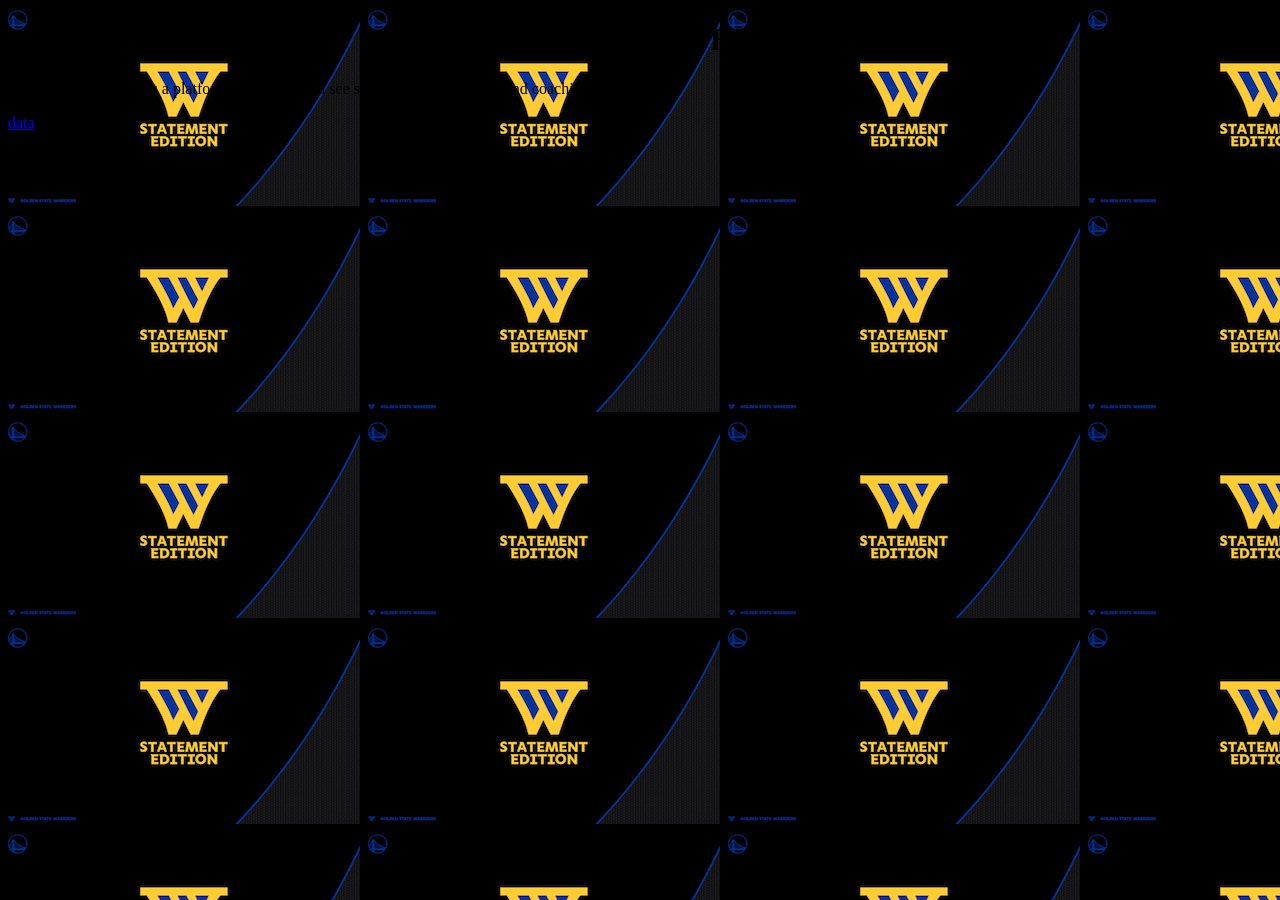
==== LIAT CS/index.html @ c1d6d21e "Add files via upload" ====
<!DOCTYPE html>
<html>
<head>
	<title>DUB NATION</title>

	<style>
		body {
			background-image: url("WARRIORSHOMEPAGE.png");

		} 
		p {
			color:"white";

		}

	</style>
</head>
<body>
	<h1> <center> DUB NATION HUB </h1> </center>
	<p> DUB NATION HUB is a platform where you can see stats player interviews, and coaching statements!</p>

	<a href="ScoringAndData.html"> data </a>


	
</body>
</html>
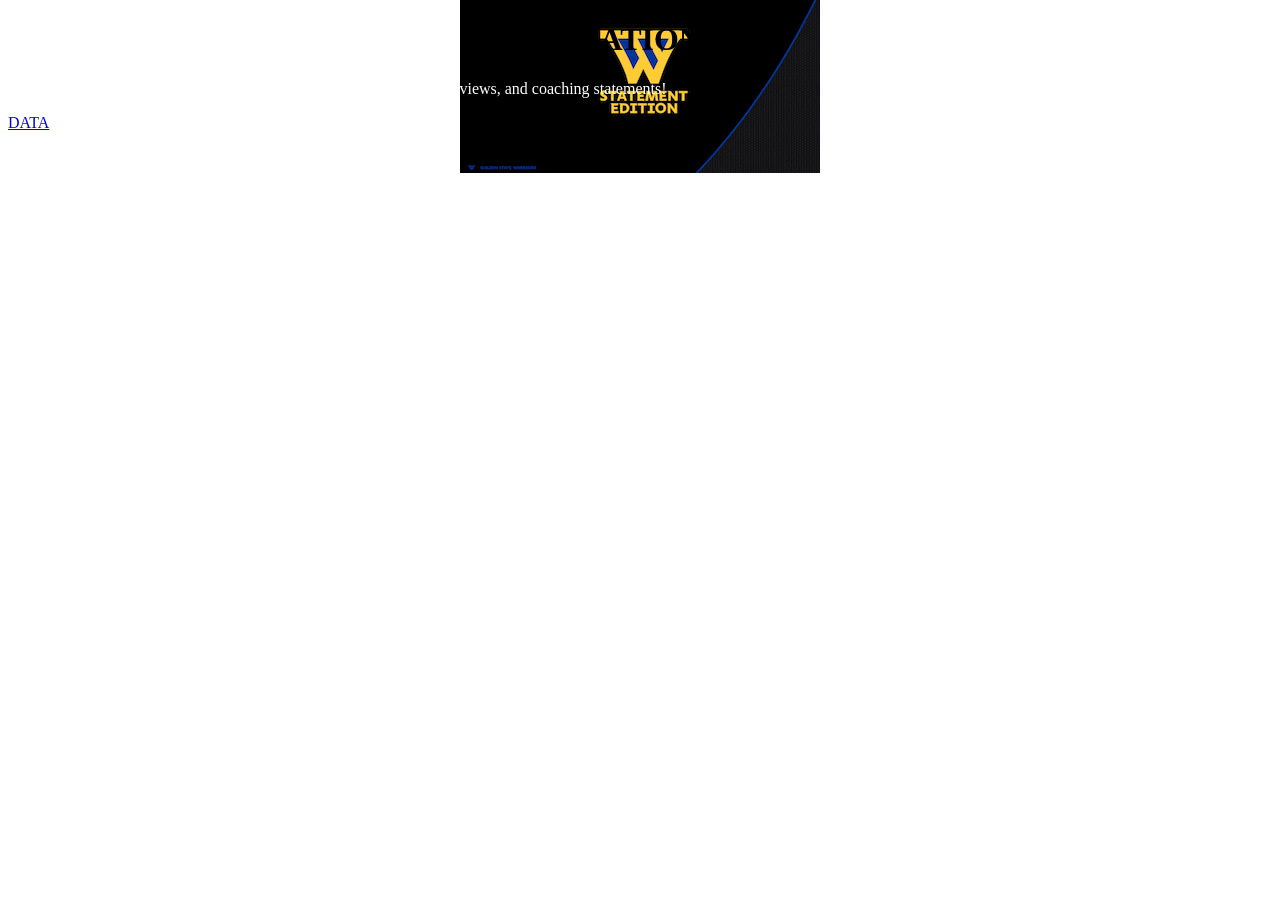
==== commit d4d4aaa8: "Add files via upload" ====
--- a/LIAT CS/index.html
+++ b/LIAT CS/index.html
@@ -2,14 +2,14 @@
 <html>
 <head>
 	<title>DUB NATION</title>
-
+<link href="style.css" type="text/css" rel="stylesheet"/>
 	<style>
 		body {
 			background-image: url("WARRIORSHOMEPAGE.png");
 
 		} 
 		p {
-			color:"white";
+			color:white;
 
 		}
 
@@ -19,7 +19,7 @@
 	<h1> <center> DUB NATION HUB </h1> </center>
 	<p> DUB NATION HUB is a platform where you can see stats player interviews, and coaching statements!</p>
 
-	<a href="ScoringAndData.html"> data </a>
+	<a href="ScoringAndData.html"> DATA </a>
 
 
 	
--- a/LIAT CS/style.css
+++ b/LIAT CS/style.css
@@ -0,0 +1,12 @@
+li {
+  font-family: "Chela One", system-ui;
+  font-weight: 400;
+  font-style: normal;
+}
+body {
+
+background-image: url "WARRIORSHOMEPAGE.png";
+background-repeat: no-repeat;
+background-position: center;
+background-blend-mode: ligthen;
+}
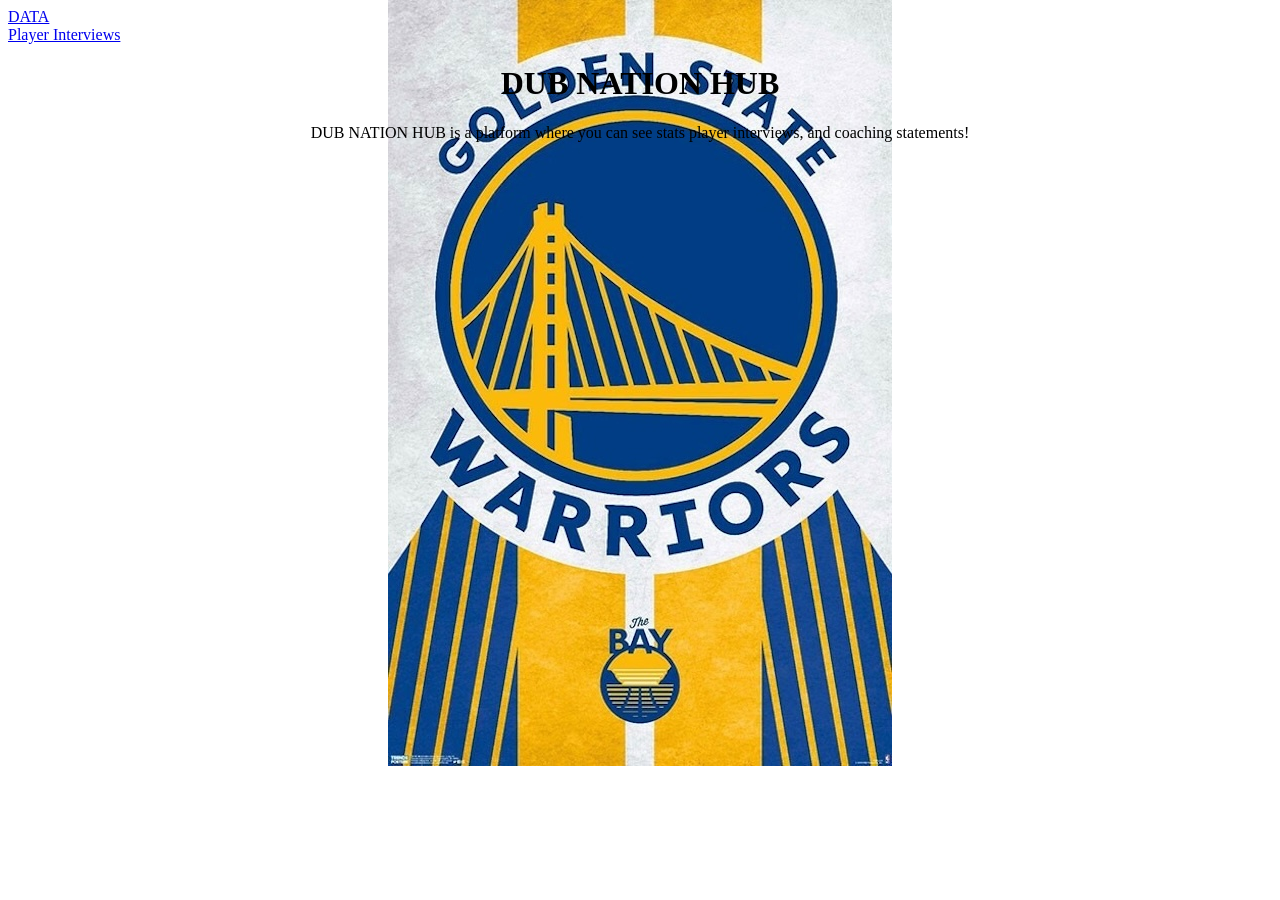
==== commit 3f2d16d3: "Add files via upload" ====
--- a/LIAT CS/index.html
+++ b/LIAT CS/index.html
@@ -5,21 +5,25 @@
 <link href="style.css" type="text/css" rel="stylesheet"/>
 	<style>
 		body {
-			background-image: url("WARRIORSHOMEPAGE.png");
+			background-image: url("WARRIORSHOMEPAGE.jpg");
+			background-position: top;
 
 		} 
 		p {
-			color:white;
+			color:black;
 
 		}
 
 	</style>
 </head>
 <body>
+
+	<div class="container">
+		<div> <a href="ScoringAndData.html"> DATA </a> </div>
+		<div> <a href="PlayerInterviews.html"> Player Interviews </a> </div>
+
 	<h1> <center> DUB NATION HUB </h1> </center>
-	<p> DUB NATION HUB is a platform where you can see stats player interviews, and coaching statements!</p>
-
-	<a href="ScoringAndData.html"> DATA </a>
+	<p> <center> DUB NATION HUB is a platform where you can see stats player interviews, and coaching statements!</center> </p>
 
 
 	
